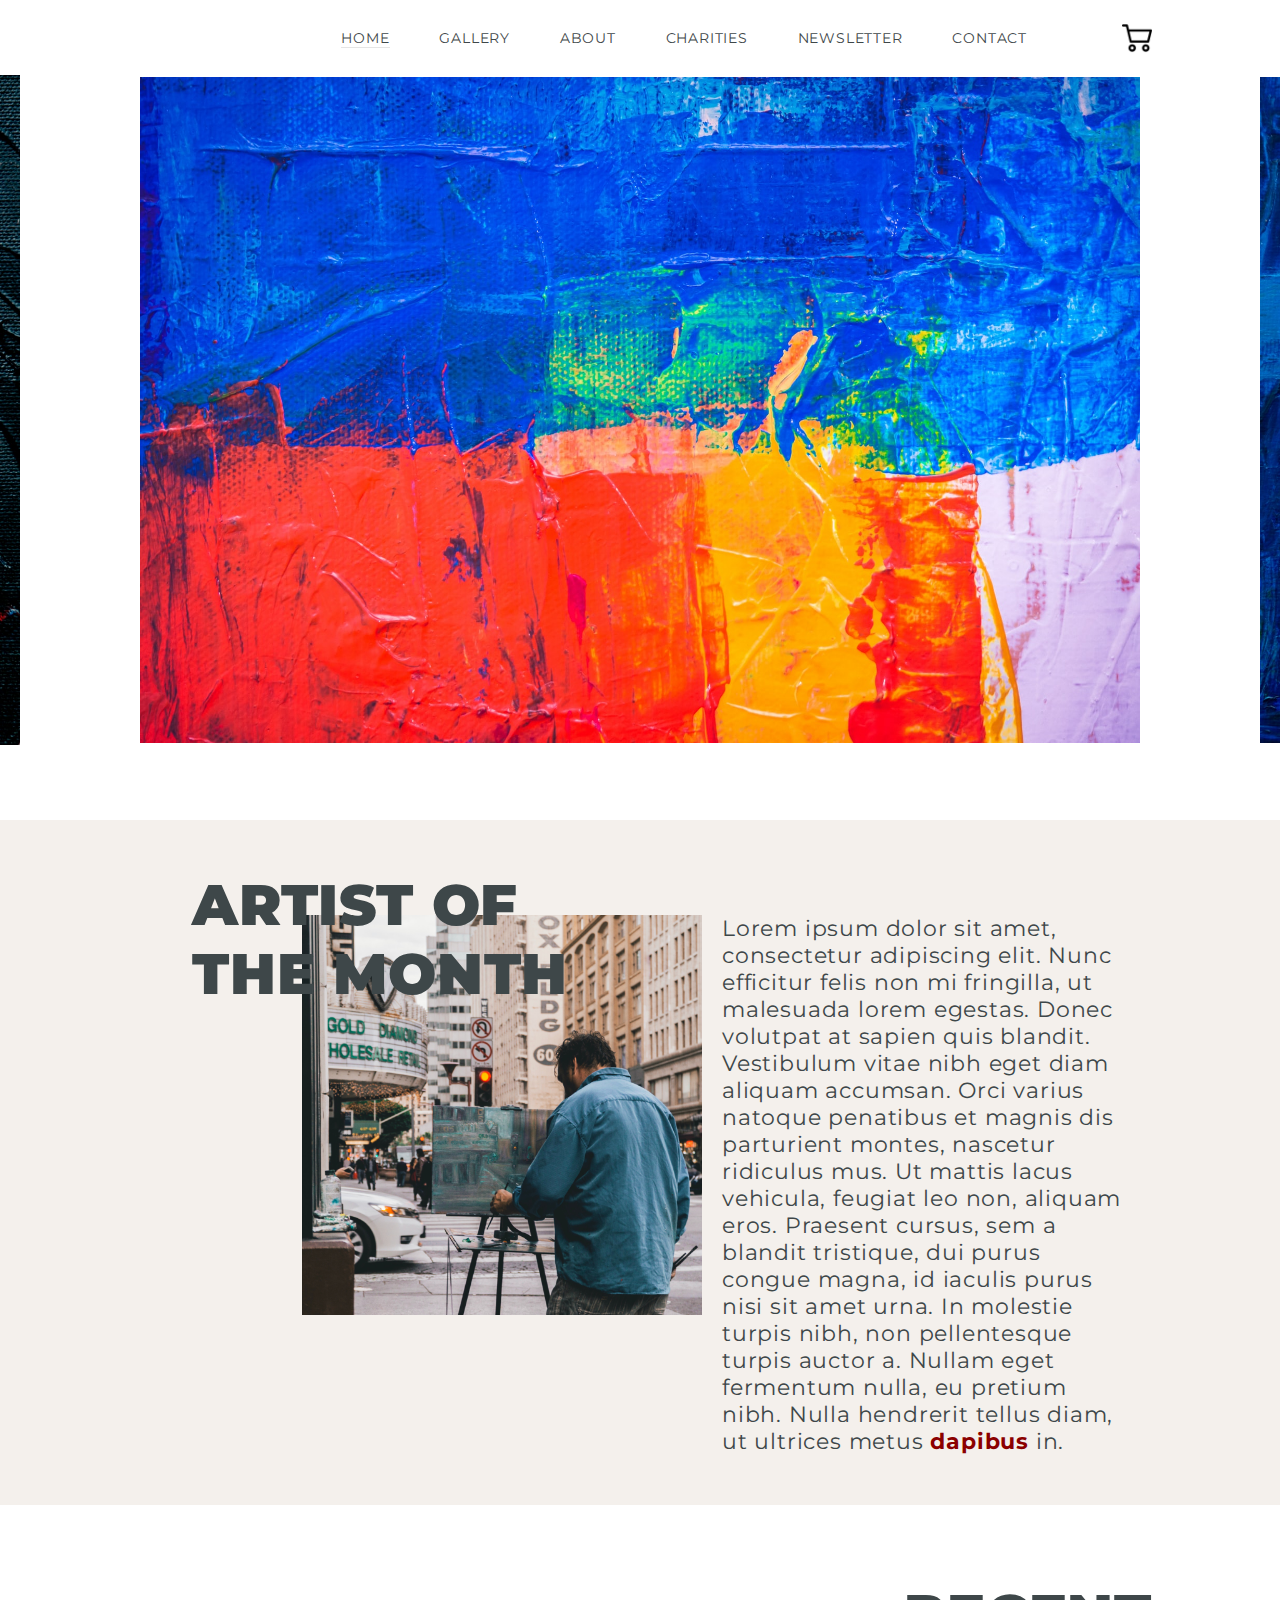
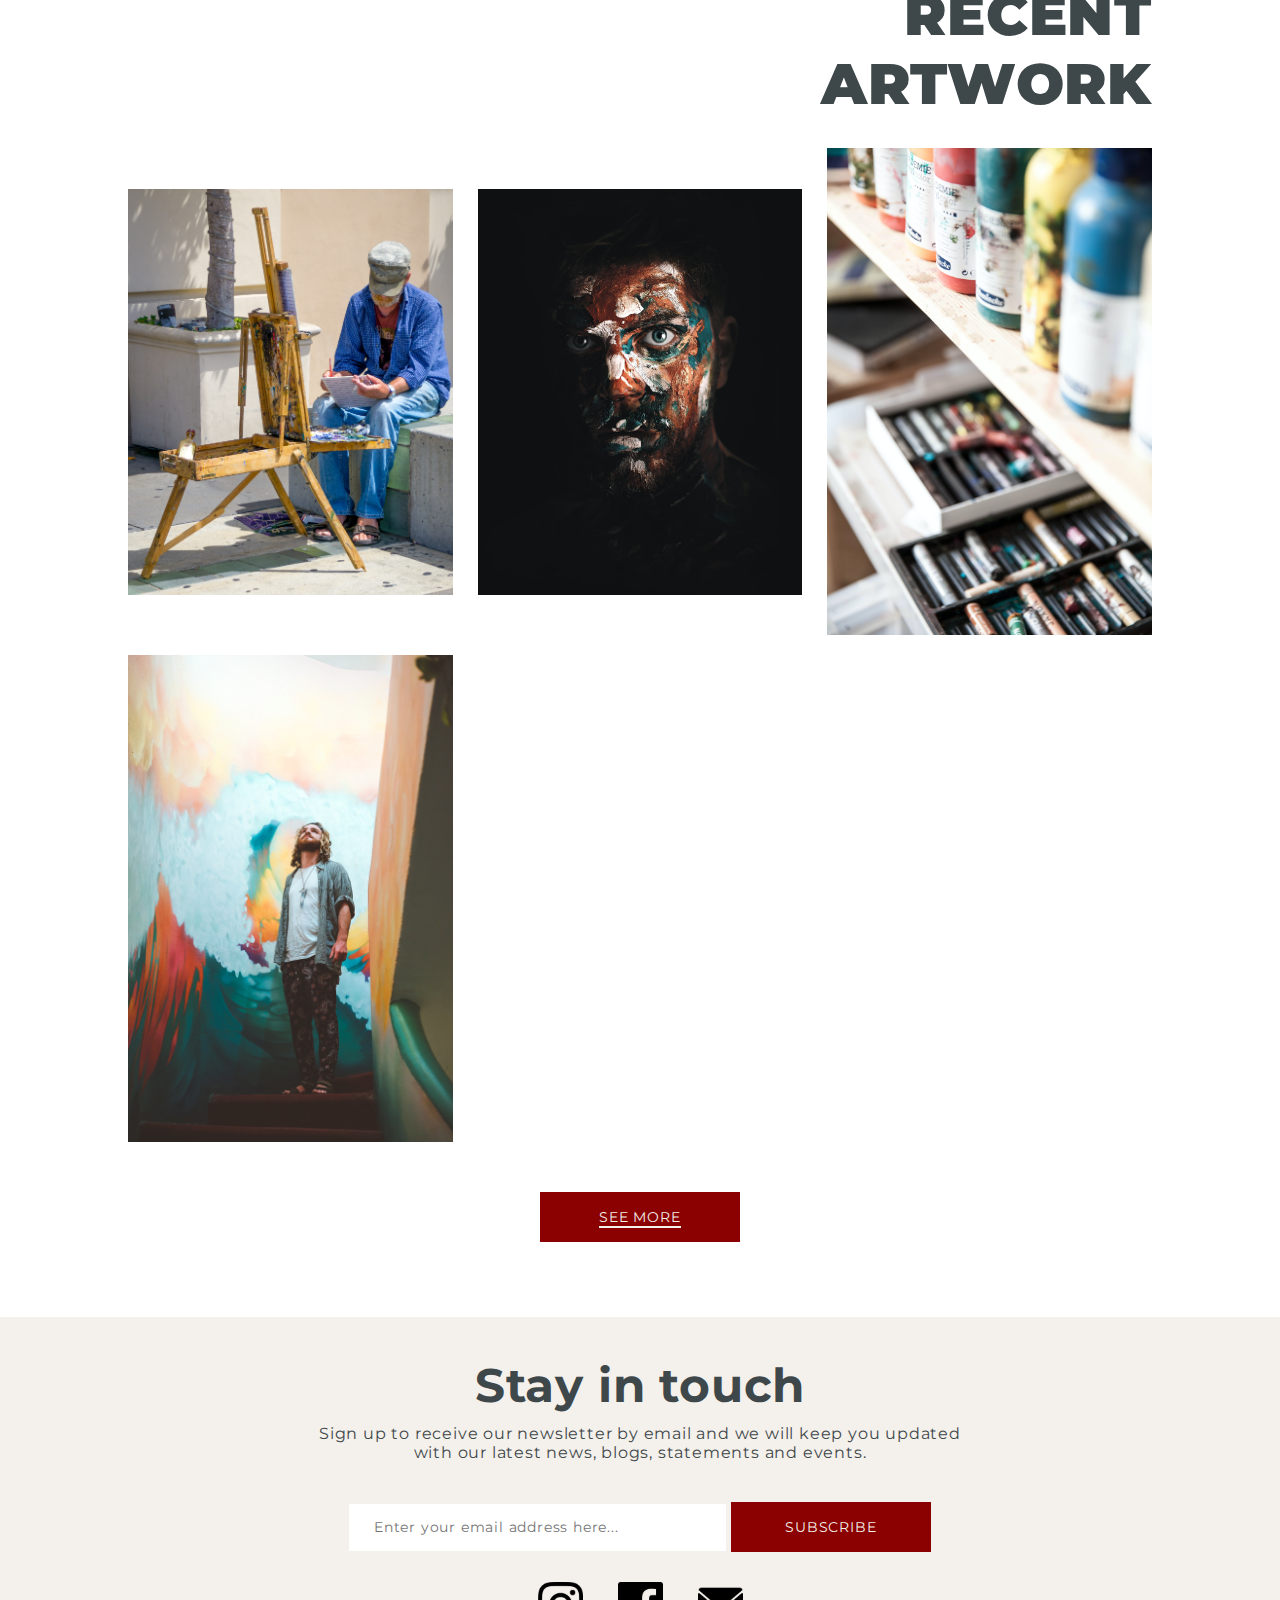
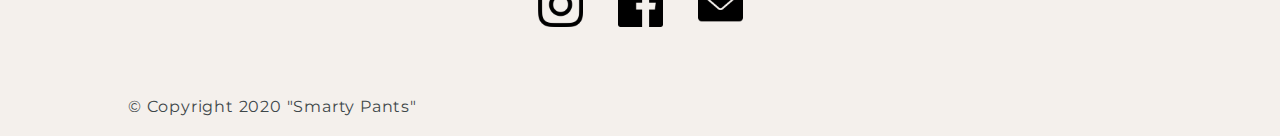
==== index.html @ e4618556 "created filters" ====
<!DOCTYPE html>
<html>
    <head>
        <meta charset="UTF-8">
        <meta name="viewport" content="width = device-width, initial-scale = 1.0">
        <meta http-equiv="X-UA-Compatible" content = "ie=edge">
        <link rel="stylesheet" href="css/style.css">
        <title> Gallery Heart </title>
        <link rel="preconnect" href="https://fonts.gstatic.com">
        <link href="https://fonts.googleapis.com/css2?family=Montserrat:ital,wght@0,100;0,200;0,300;0,400;0,500;0,600;0,700;0,800;0,900;1,100;1,200;1,300;1,400;1,500;1,600;1,700;1,800;1,900&display=swap" rel="stylesheet">
    </head>
    <body>
        <header>
            <img id="header_logo">
            <ul class="navMenu">
                <li class="selected">HOME</li>
                <li><a href="gallery.html">GALLERY</a></li>
                <li><a href="about.html">ABOUT</a></li>
                <li><a href="charities.html">CHARITIES</a></li>
                <li><a href="#">NEWSLETTER</a></li>
                <li><a href="contact.html">CONTACT</a></li>
            </ul>
            <img id="shopping_cart" src="res/shopping-cart.png">
        </header>
        <div class="slideshow">
            <section class="show_cont">
                <img id="img-1" src="res/first_slideshow.jpg">
                <img id="img-2" src="res/second_slideshow.jpg">
                <img id="img-3" src="res/third_slideshow.jpg">
            </section>
        </div>
        <main>
            <div class="monthArtist_cont">
                <div class="monthArtist">
                    <h1>ARTIST OF<br>THE MONTH</h1>
                    <img src="res/artistOfTheMonth.jpg">
                </div>
                <p>Lorem ipsum dolor sit amet, consectetur adipiscing elit. Nunc efficitur felis non mi fringilla, ut malesuada lorem egestas. Donec volutpat at sapien quis blandit. Vestibulum vitae nibh eget diam aliquam accumsan. Orci varius natoque penatibus et magnis dis parturient montes, nascetur ridiculus mus. Ut mattis lacus vehicula, feugiat leo non, aliquam eros. Praesent cursus, sem a blandit tristique, dui purus congue magna, id iaculis purus nisi sit amet urna. In molestie turpis nibh, non pellentesque turpis auctor a. Nullam eget fermentum nulla, eu pretium nibh. Nulla hendrerit tellus diam, ut ultrices metus <a href="#">dapibus</a> in.</p>
            </div>
            <div class="recentArtwork_cont">
                <h1>RECENT<br>ARTWORK</h1>
                <section class="recentArtwork_picCont">
                    <img class="art_pic painting" src="res/alfred-leung.jpg">
                    <img class="art_pic photography" src="res/pierrick.jpg">
                    <img class="art_pic digitalArt" src="res/so-flow.jpg">
                    <img class="art_pic media" src="res/toa.jpg">
                </section>
                <button><span>SEE MORE</span></button>
            </div>
        </main>
        <footer>
            <h2>Stay in touch</h2>
            <p>Sign up to receive our newsletter by email and we will keep you updated with our latest news, blogs, statements and events.</p>
            <div>
                <input placeholder="Enter your email address here...">
                <button>SUBSCRIBE</button>
            </div>
            <div class="some_icons">
                <img src="res/instagram.png">
                <img src="res/facebook.png">
                <img src="res/envelope.png">
            </div>
            <p>© Copyright 2020 "Smarty Pants"</p>
        </footer>
    </body>
</html>
---- css/style.css ----
* {
    margin: 0;
    font-family: Montserrat;
    letter-spacing: 0.8px;
}
/* MEGA CHANGES :O */

:root {
    --main-color: #3e4749;
    --sec-color: #879499;
    --button-color: #f4f0ec;
    --button-bg-color: #8b0000;
}


h1 {
    font-size: 57px;
    font-weight: 900;
    color: var(--main-color);
}

h2 {
    font-size: 35px;
    color: var(--main-color);
    font-weight: bold;
}

.selected {
    border-bottom: 1px solid rgba(0, 0, 0, 0.1);
    cursor: default;
}

button {
    font-size: 14px;
    cursor: pointer;
    outline: none;
    background-color: var(--button-bg-color);
    border-radius: 0;
    border: 0;
    color: var(--button-color);
    width: 200px;
    height: 50px;
}

button span {
    border-bottom: 2px var(--button-color) solid;
}

/* NAVIGATION AND HEADER */

header {
    display: flex;
    flex-direction: row;
    height: 75px;
    align-items: center;
}

.navMenu {
    user-select: none;
    position: relative;
    margin: auto;
    margin-right: 50px;
    padding: 0;
}

.navMenu li {
    display: inline;
    margin-right: 45px;
    color: var(--main-color);
    font-size: 14px;
}

.navMenu li a {
    color: var(--main-color);
    text-decoration: none;
    font-size: 14px;
}

.navMenu li a:hover {
    color: var(--sec-color);
}

#shopping_cart {
    width: 30px;
    margin-right: 10%;
    cursor: pointer;
    user-select: none;
}

/* THE SLIDER */

.slideshow {
    display: flex;
    width: 100%;
    overflow-x: hidden;
    justify-content: center;
}

.slideshow::-webkit-scrollbar {
    width: 10px;
    height: 10px;
}

.show_cont img {
    margin: 0 60px;
    width: 1000px;
    cursor: pointer;
}

.show_cont {
    display: flex;
    flex-direction: row;
    justify-content: center;
    align-items: center;
    animation: sShow 25s infinite;
}

.show_cont:hover {
    animation-play-state: paused;
}

@keyframes sShow {
    0% {
        transform: translateX(1050px);
    }
    15% {
        transform: translateX(1050px);
    }
    30% {
        transform: translateX(0px);
    }
    45% {
        transform: translateX(0px);
    }
    60% {
        transform: translateX(-1050px);
    }
    75% {
        transform: translateX(-1050px);
    }
    100% {
        transform: translateX(1050px);
    }
}

/* ARTIST OF THE MONTH */

.monthArtist_cont {
    background-color: var(--button-color);
    display: flex;
    margin-top: 75px;
    padding: 95px 10% 50px 15%;
}

.monthArtist {
    position: relative;
    margin-left: 110px;
}

.monthArtist h1 {
    position: absolute;
    top: -45px;
    left: -110px;
}

.monthArtist img {
    width: 400px;
}

.monthArtist_cont p {
    margin: 0 20px;
    font-size: 22px;
    color: var(--main-color);
}

.monthArtist_cont p a {
    color: var(--button-bg-color);
    text-decoration: none;
    font-weight: bold;
}

/* RECENT ARTWORK */

.recentArtwork_cont {
    display: flex;
    flex-direction: column;
    margin: 0 10%;
}

.recentArtwork_cont h1 {
    text-align: right;
    margin-top: 75px;
}

.recentArtwork_picCont {
    display: grid;
    margin-top: 30px;
    margin-bottom: 50px;
    grid-template-columns: repeat(3, 1fr);
    grid-column-gap: 25px;
    grid-row-gap: 20px;
    align-items: center;
    user-select: none;
}

.recentArtwork_picCont img {
    width: 100%;
    cursor: pointer;
}

.recentArtwork_cont button {
    margin: auto;
}

/* CONTACT PAGE */


.contact_cont {
    display: flex;
    flex-direction: column;
    margin: 0 10%;
}

.contact_cont h1 {
    position: relative;
    text-align: center;
    top: 100px;
    left: 264px;
    line-height: 55px;
}

.contact_picCont {
    display: grid;
    margin-top: 30px;
    margin-bottom: 50px;
    grid-template-columns: repeat(3, 1fr);
    grid-column-gap: 25px;
    grid-row-gap: 20px;
    align-items: center;
    user-select: none;
}

.contact_picCont img {
    position: relative;
    width: 100%;
    cursor: pointer;
    top: -50px;
    left: 40px;
}

.contact_textCont {
    display: grid;
    grid-template-rows: repeat(3, 1fr);
    grid-column-gap: 25px;
    grid-row-gap: 20px;
    align-items: center;
    user-select: none;
    margin-top: -500px;
    margin-left: 700px;
}

.contactname h3 {
    position: relative;
    font-style: italic;
    top: 40px;
    left: -100px;
    font-size: 15px;
    border-bottom: solid black 0.5px;
    line-height: 70px;
}

.messagebox {
    position: relative;
    outline: solid black 0.5px;
    height: 100px;
    width: 500px;
    top: 30px;
    right: 100px;
}

.messagebox h3 {
    font-size: 15px;
    font-style: italic;
    margin-left: 10px;
    margin-top: 5px;
}

.contact_cont button {
    position: relative;
    top: -93px;
    left: 600px;
    padding: 7px;
}

/* FOOTER */

footer {
    background-color: var(--button-color);
    display: flex;
    flex-direction: column;
    align-items: center;
    margin-top: 75px;
    padding: 40px 0 20px 0;
}

footer h2 {
    font-size: 47px;
    margin-bottom: 10px;
}

footer p {
    width: 650px;
    text-align: center;
    margin-bottom: 40px;
    color: var(--main-color);
}

footer input {
    padding-left: 25px;
    width: 350px;
    height: 45px;
    border: none;
    outline: none;
    font-size: 14px;
    margin-right: 0;
}

.some_icons {
    display: flex;
    flex-direction: row;
    margin-top: 30px;
    margin-bottom: 70px;
}

.some_icons img {
    width: 45px;
    margin-right: 35px;
    cursor: pointer;
}

.some_icons img:last-child {
    margin-right: 0;
}

footer p:last-child {
    text-align: left;
    width: 80%;
    margin-bottom: 0;
}

/* GALLERY PAGE */

#gallery_main {
    display: flex;
    margin-top: 50px;
}

/* FILTERS */

.filters_cont {
    margin-top: 60px;
    user-select: none;
}

.filters_cont ul li {
    list-style-type: none;
    margin-top: 15px;
    font-size: 14px;
    color: var(--main-color);
    cursor: pointer;
}

.filters_cont ul li:hover {
    color: var(--sec-color);
}

.filters_cont ul .selected:hover {
    color: var(--main-color);
}

.content_cont {
    display: flex;
    flex-direction: column;
    width: 100%;
    align-items: center;
    margin: 0 150px;
}

.art_cont {
    display: grid;
    margin-top: 30px;
    width: 100%;
    grid-template-columns: repeat(3, 1fr);
    grid-column-gap: 25px;
    grid-row-gap: 20px;
    align-items: center;
    user-select: none;
}

.art_cont img {
    width: 100%;
    cursor: pointer;
}

.description_cont {
    width: 100%;
    display: none;
}

.artinfo_cont {
    text-align: center;
}

.description {
    text-align: left;
    margin-top: 70px;
}

.support_charities_cont {
    margin-top: 50px;
}

#charitiesDropDown {
    background-color: white;
    border: 2px solid rgba(0,0,0,0.1);
    outline: none;
    height: 40px;
    width: 250px;
    font-size: 14px;
}

#charitiesDropDown option {
    text-align: center;
}

.picShortInfo_cont {
    display: flex;
    flex-direction: column;
    align-items: center;
}

.price {
    font-weight: 500;
    font-size: 22px;
}

.shortInfo {
    font-size: 14px;
}

.picShortInfo_cont img {
    width: 600px;
    margin: 50px;
}

/* ABOUT PAGE */

/* who we are */

.whoWeAre_cont {
    background-color: white;
}

.whoWeAre img {
    width: 500px;
}

/* HOW IT WORKS */

.howItWorks_cont {
    display: flex;
    flex-direction: column;
    margin: 10%;
}

.howItWorks {
    position: relative;
}

.howItWorks h1 {
    position: absolute;
    color: white;
    right: 30px;
    top: 10px;
}

.howItWorks img {
    width: 100%;
    height: 500px;
    object-fit: cover;
}

.howItWorks_cont p {
    font-size: 20px;
    margin: 40px 100px;
}

.howItWorks_cont p span {
    color: var(--button-bg-color);
    font-weight: bold;
}


/* charities */

.charities_cont {
    width: 200px;
}

.charities_description_cont img {
    width: 100%;
    min-width: 600px;
    object-fit: cover;
    margin-top: 50px;
}

.charities_h {
    text-align: center;
    font-size: 32px;
    margin-top: 30px;
}

.title_desc_cont {
    display: flex;
    margin-top: 50px;
}

.title_desc_cont:last-child {
    margin-bottom: 100px;
}

.title_desc_cont h2 {
    font-size: 17px;
    font-weight: 400;
    margin-right: 40px;
    width: 370px;
    text-align: right;
}

.desc_cherity {
    width: 100%;
}

.focus_item h3 {
    display: list-item;
    margin-left: 20px;
}
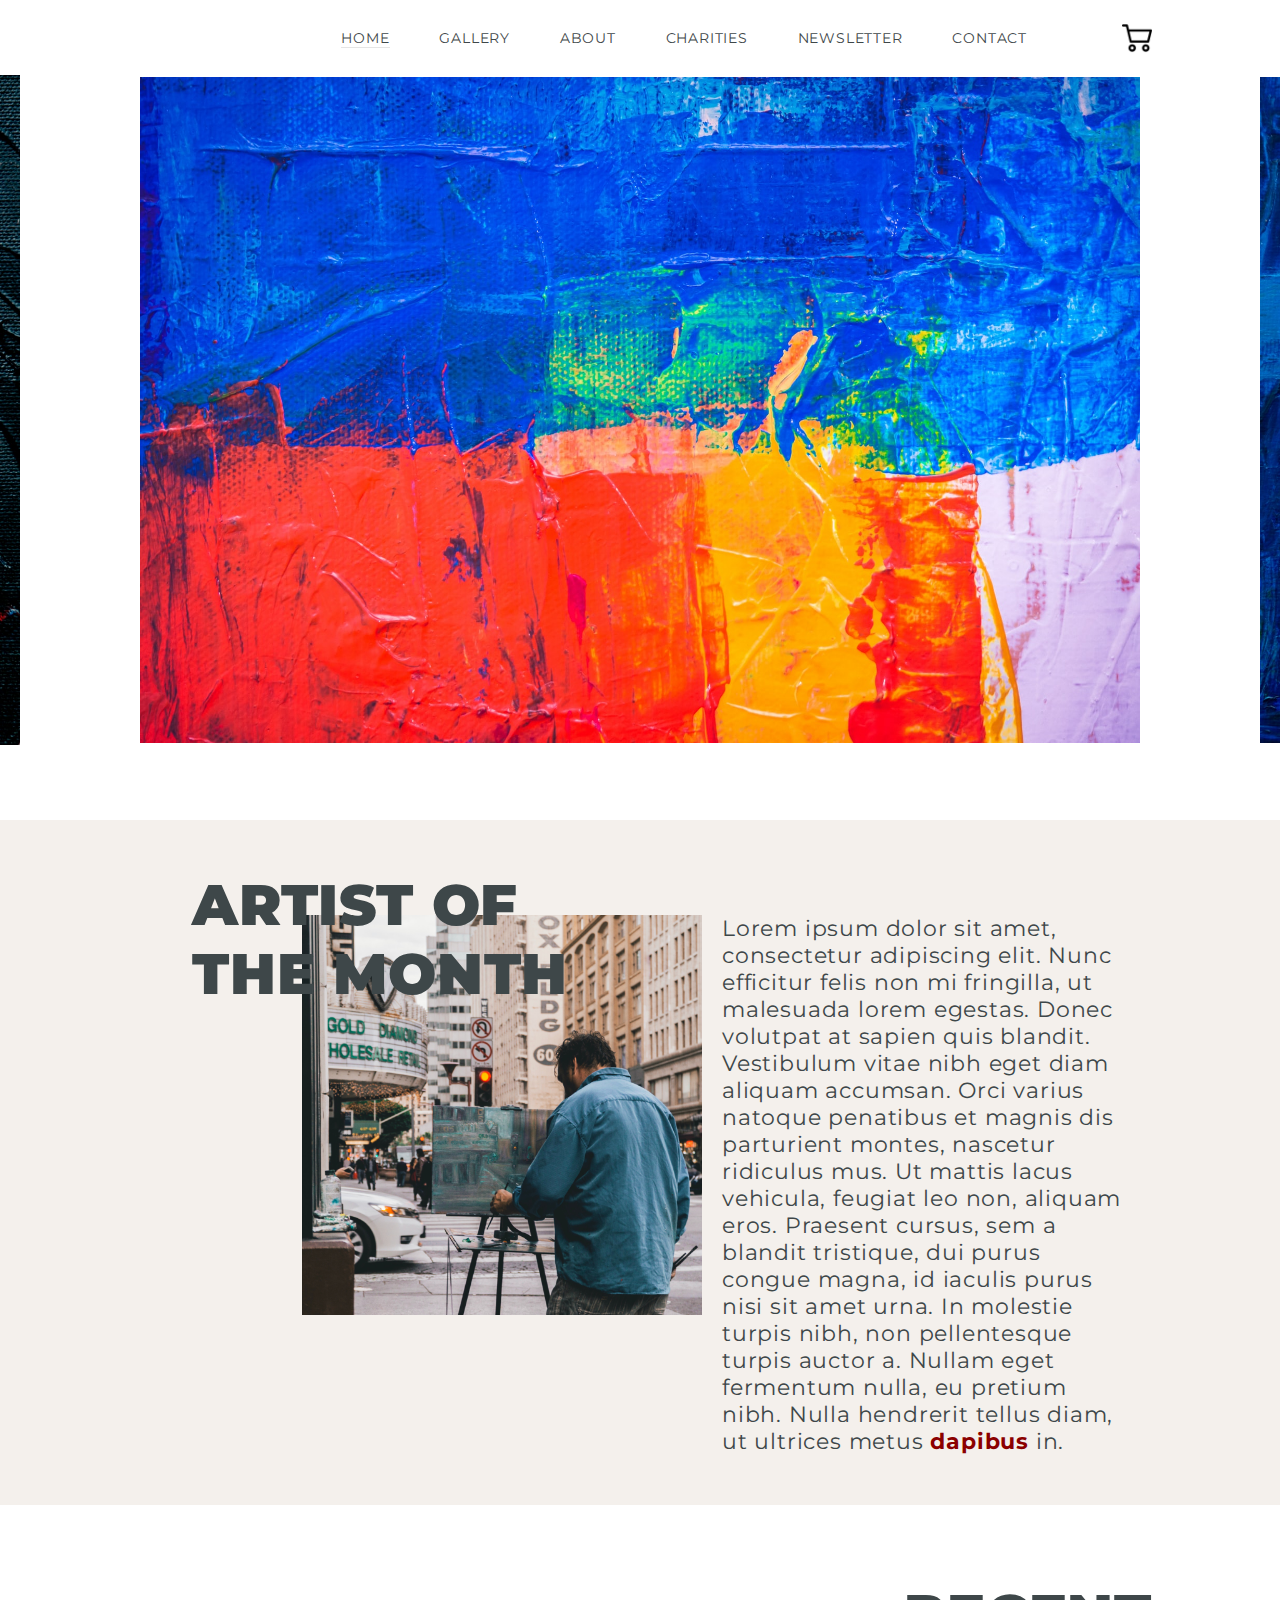
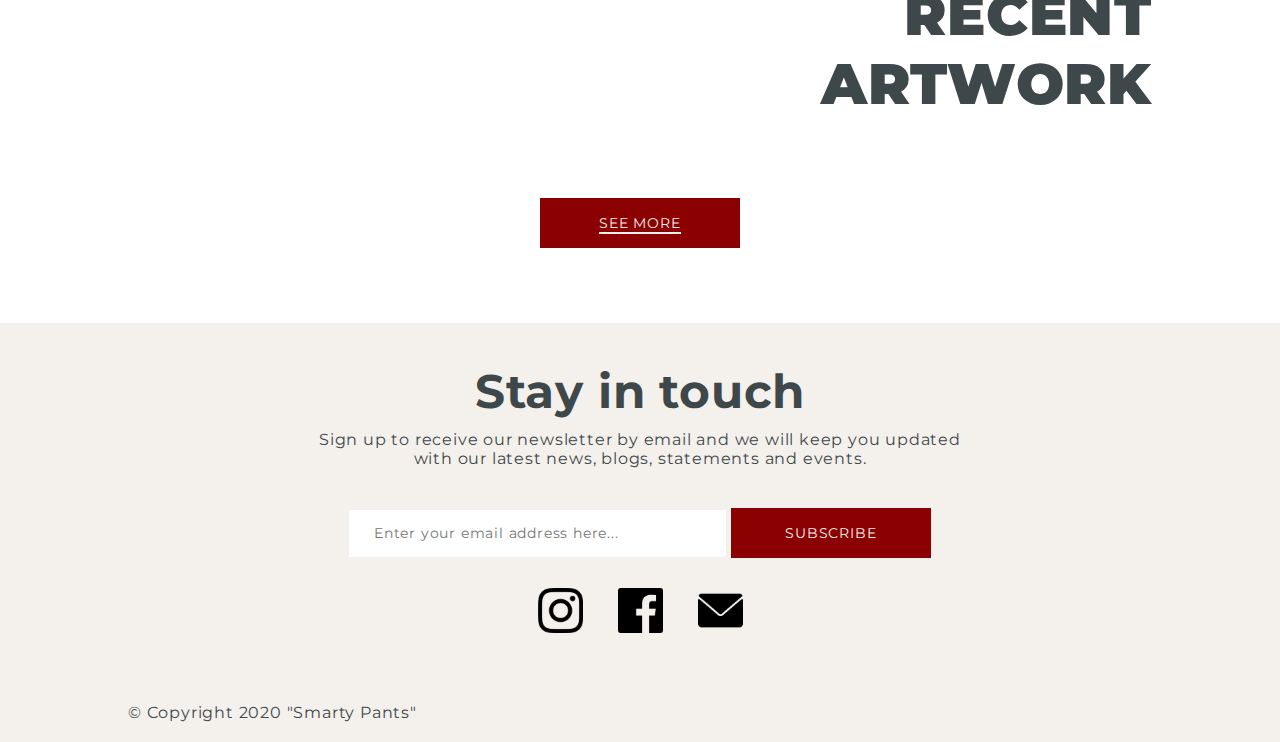
==== commit 007bce7a: "created templates for the pictures" ====
--- a/index.html
+++ b/index.html
@@ -40,10 +40,7 @@
             <div class="recentArtwork_cont">
                 <h1>RECENT<br>ARTWORK</h1>
                 <section class="recentArtwork_picCont">
-                    <img class="art_pic painting" src="res/alfred-leung.jpg">
-                    <img class="art_pic photography" src="res/pierrick.jpg">
-                    <img class="art_pic digitalArt" src="res/so-flow.jpg">
-                    <img class="art_pic media" src="res/toa.jpg">
+<!--                    TEMPLATES HERE-->
                 </section>
                 <button><span>SEE MORE</span></button>
             </div>
@@ -63,4 +60,7 @@
             <p>© Copyright 2020 "Smarty Pants"</p>
         </footer>
     </body>
+    <template>
+        <img class="art_pic" src="">
+    </template>
 </html>
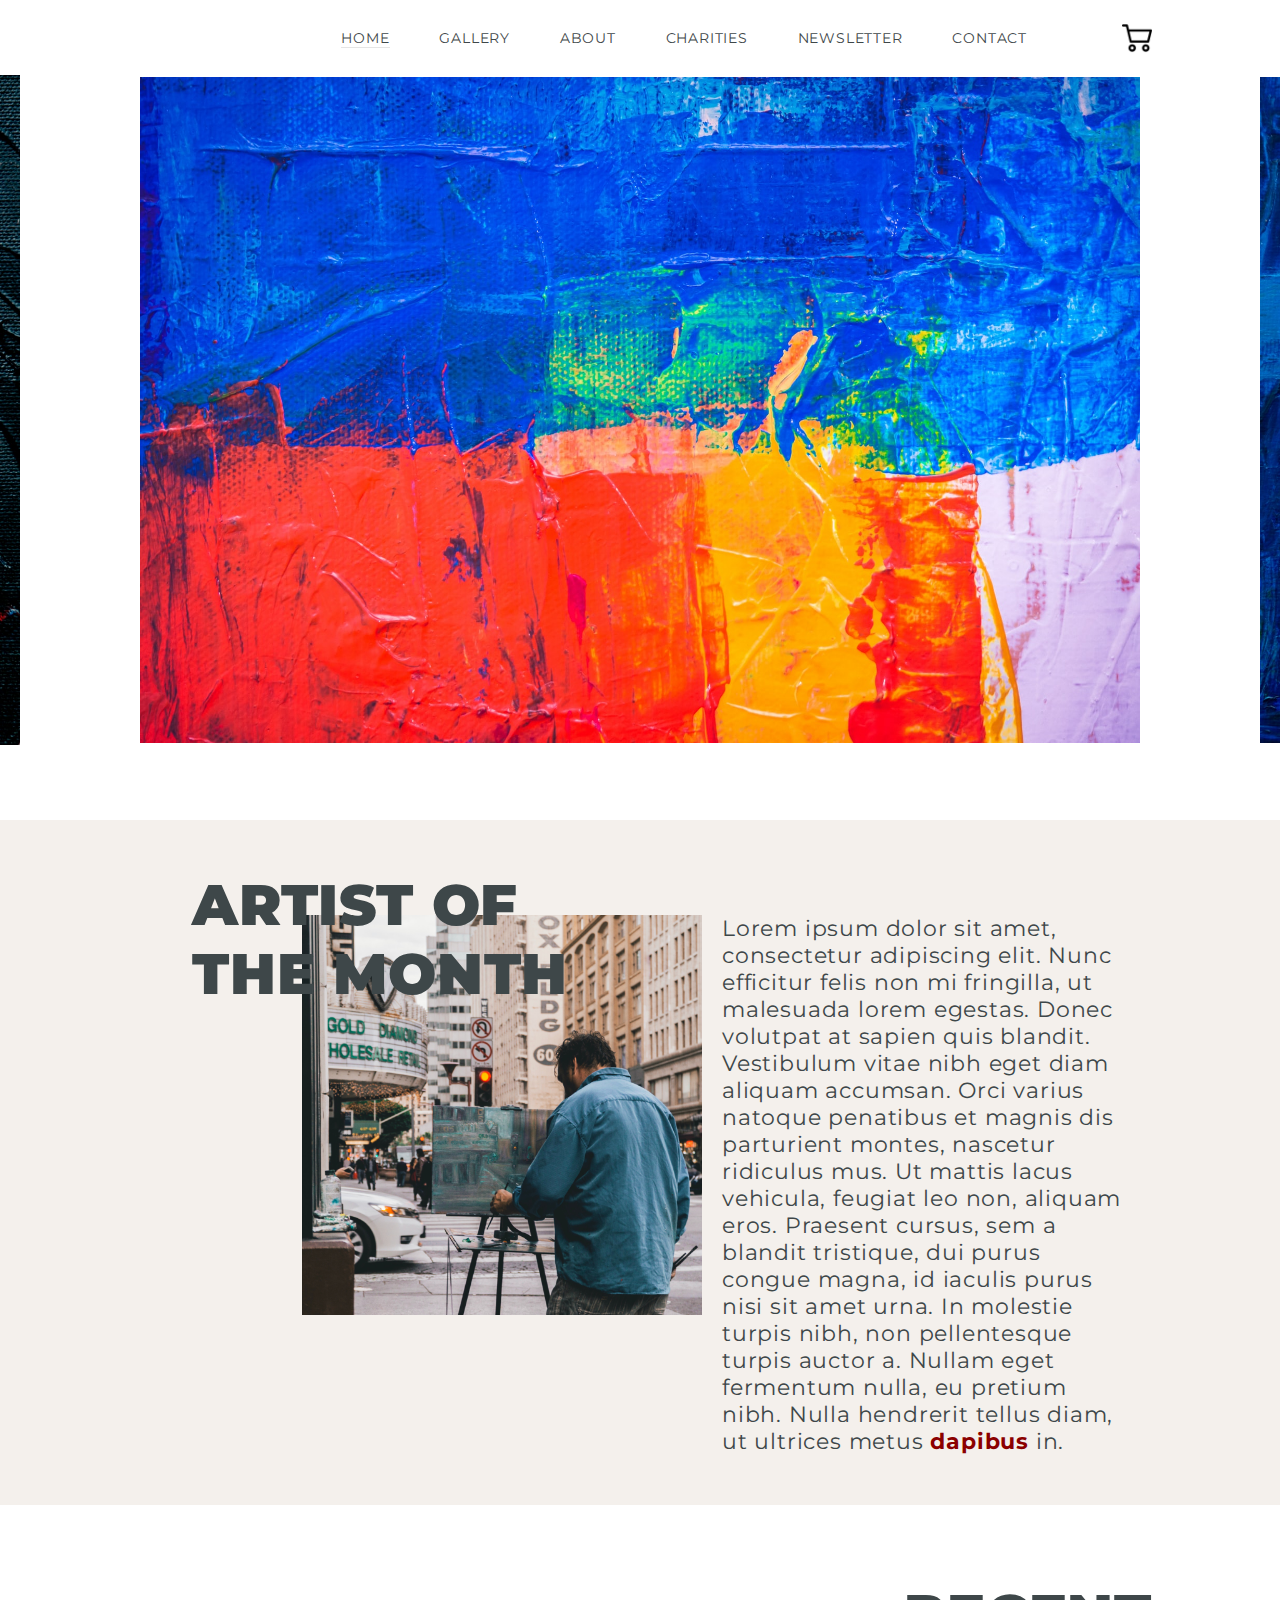
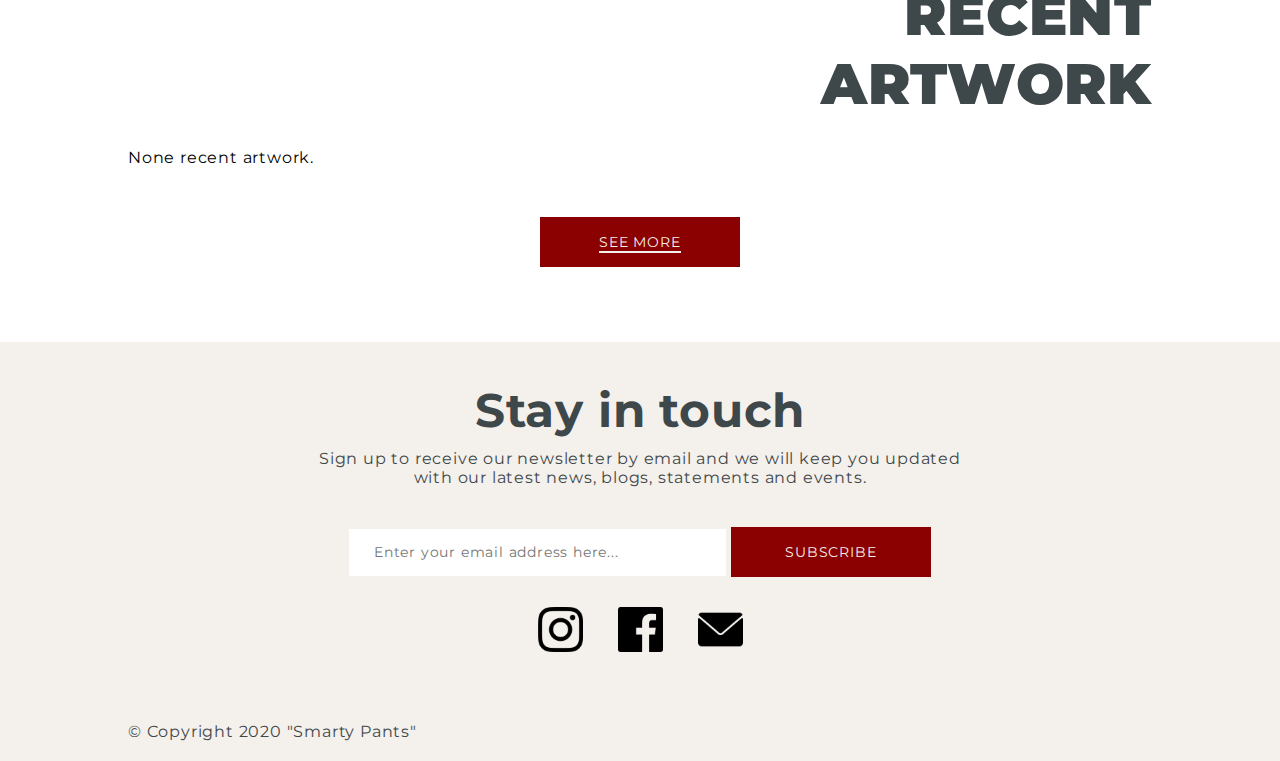
==== commit 7b274141: "added text if no art is left, see more button works" ====
--- a/index.html
+++ b/index.html
@@ -41,8 +41,9 @@
                 <h1>RECENT<br>ARTWORK</h1>
                 <section class="recentArtwork_picCont">
 <!--                    TEMPLATES HERE-->
+                    <p id="noneLeft">None recent artwork.</p>
                 </section>
-                <button><span>SEE MORE</span></button>
+                <button id="seeMoreButton"><span>SEE MORE</span></button>
             </div>
         </main>
         <footer>
@@ -63,4 +64,6 @@
     <template>
         <img class="art_pic" src="">
     </template>
+
+    <script src="js/scriptHome.js"></script>
 </html>
--- a/css/style.css
+++ b/css/style.css
@@ -355,6 +355,10 @@
     margin-top: 50px;
 }
 
+#noneLeft {
+    display:
+}
+
 /* FILTERS */
 
 .filters_cont {
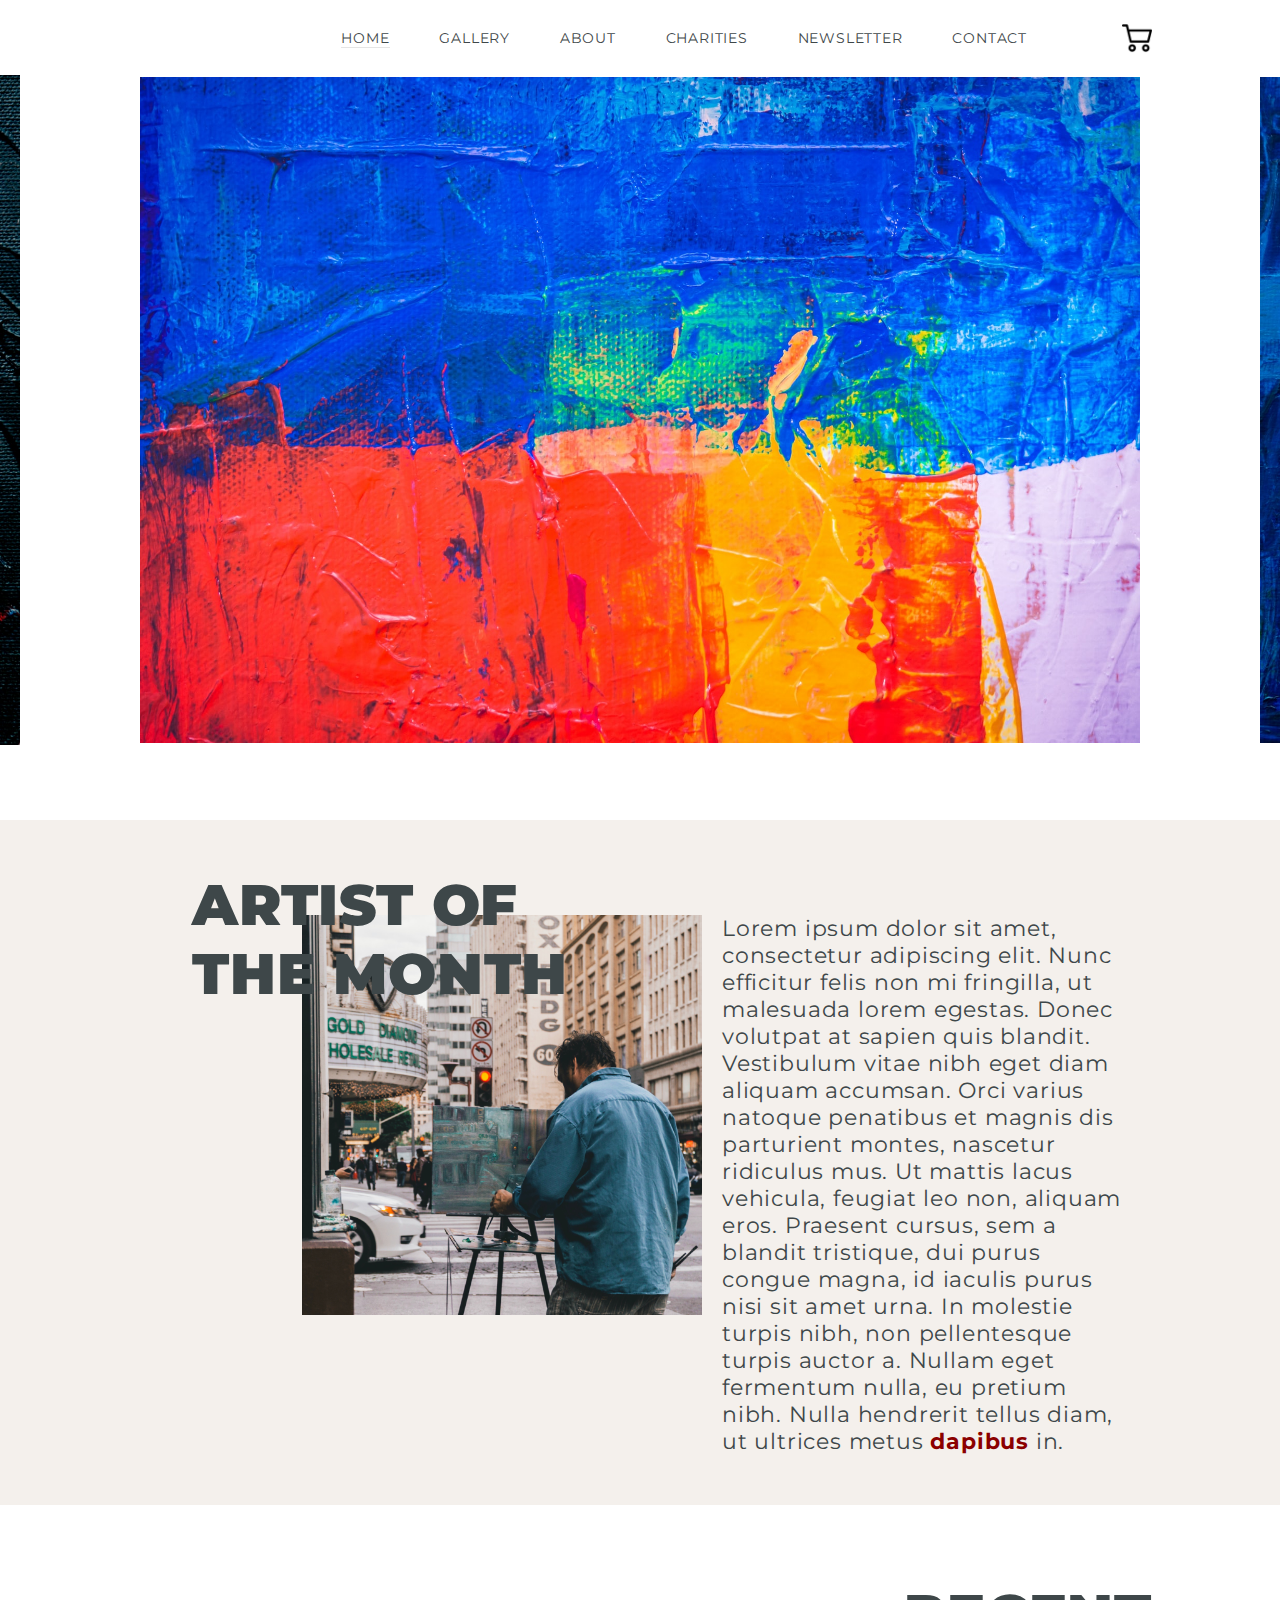
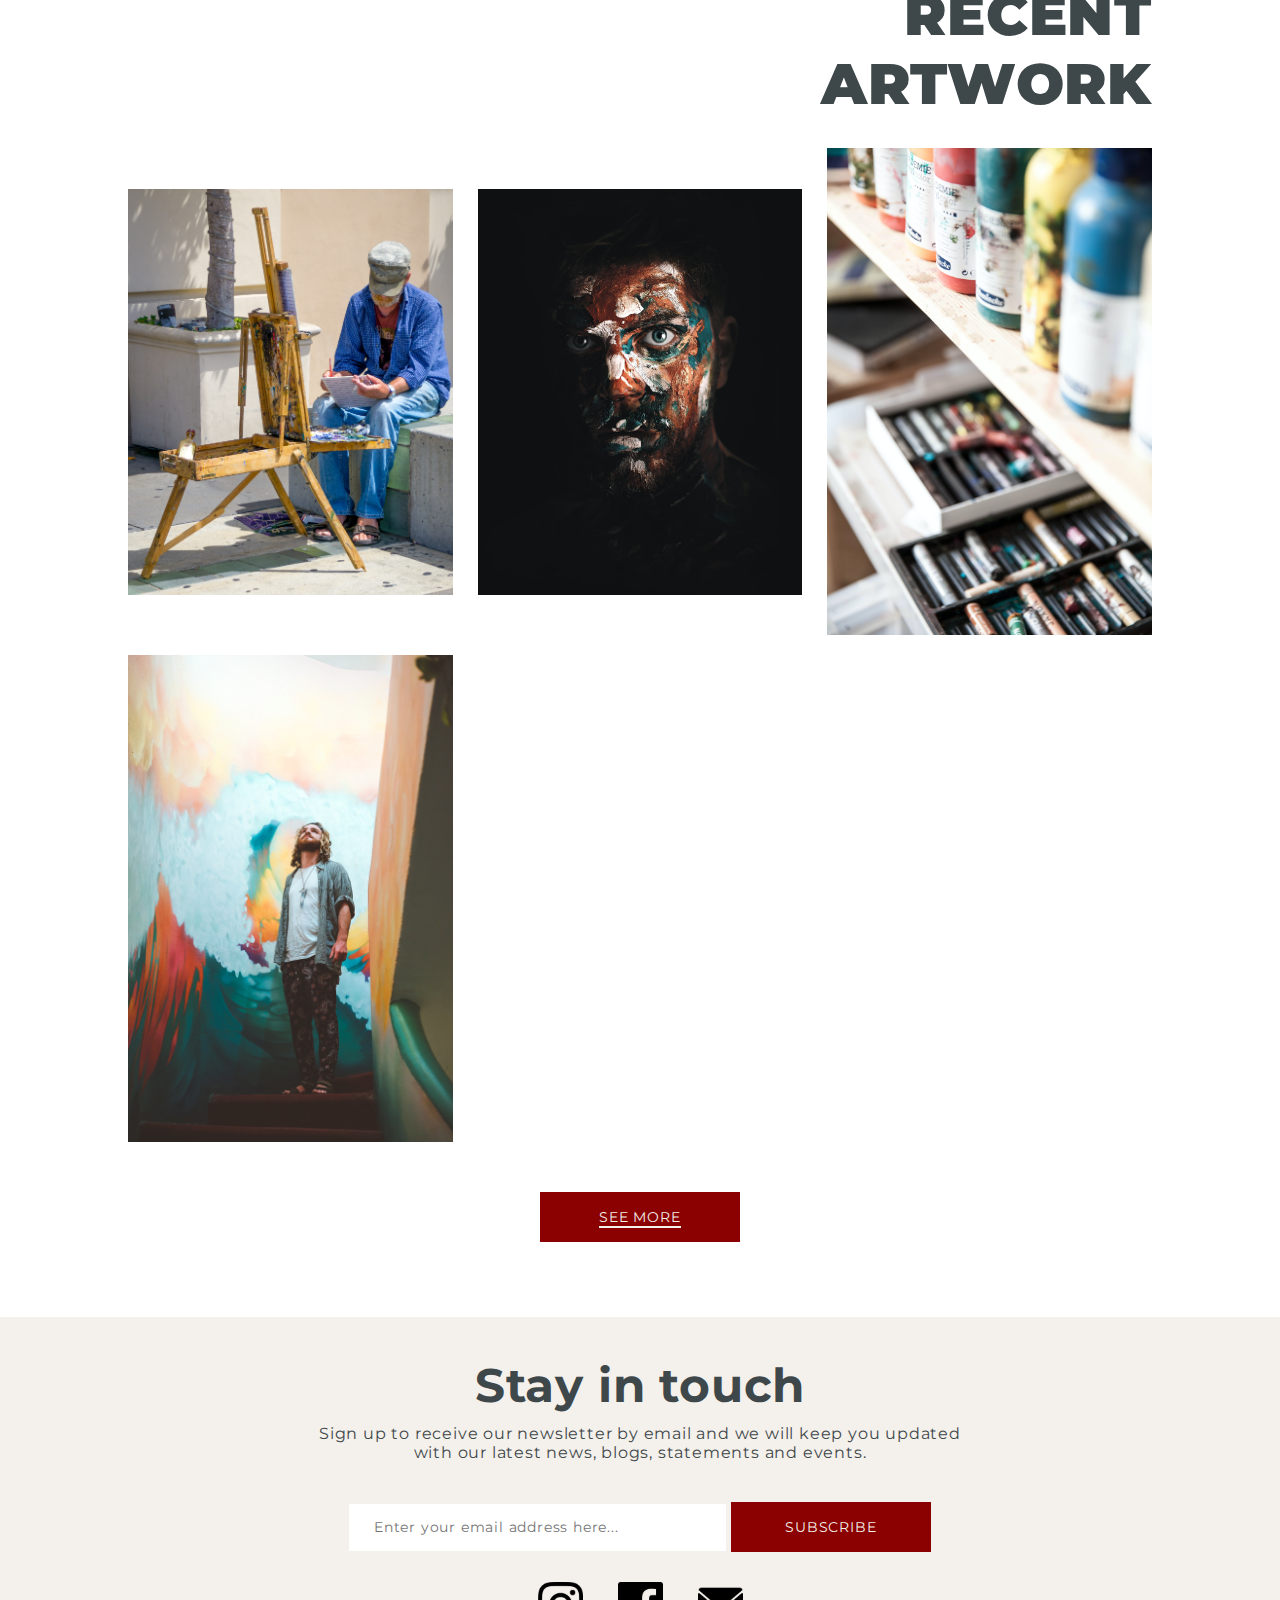
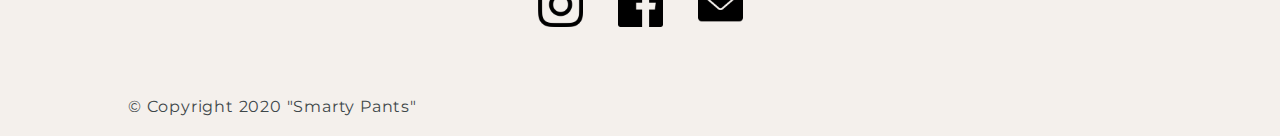
==== commit ff8de547: "meta-descrip-keywords" ====
--- a/index.html
+++ b/index.html
@@ -6,6 +6,8 @@
         <meta http-equiv="X-UA-Compatible" content = "ie=edge">
         <link rel="stylesheet" href="css/style.css">
         <title> Gallery Heart </title>
+        <meta name="description" content=" Gallery Harts non-profits art webshop charity donation">
+        <meta name="keywords" content="Art, Art print, Artist, Photography, Traditional art, Local artist , Local artist copenhagen, Local artist cph, NGO, Non profit, Non profit art, Charity, Non profit charity, Gallery, Gallery hart, Galleryhart, Gallery heart, Local art gallery, Local art, art print danmark, posters, art posters online, ,wall art posters,art prints københavn ,buy art prints ,art prints dk ,gallery  københavn ,Gallery art, Art shop, Cheap art, Cheap art copenhagen, Affordable art, Affordable art cph, Cheap art cph ">
         <link rel="preconnect" href="https://fonts.gstatic.com">
         <link href="https://fonts.googleapis.com/css2?family=Montserrat:ital,wght@0,100;0,200;0,300;0,400;0,500;0,600;0,700;0,800;0,900;1,100;1,200;1,300;1,400;1,500;1,600;1,700;1,800;1,900&display=swap" rel="stylesheet">
     </head>
@@ -16,9 +18,9 @@
                 <li class="selected">HOME</li>
                 <li><a href="gallery.html">GALLERY</a></li>
                 <li><a href="about.html">ABOUT</a></li>
-                <li><a href="charities.html">CHARITIES</a></li>
+                <li><a href="#">CHARITIES</a></li>
                 <li><a href="#">NEWSLETTER</a></li>
-                <li><a href="contact.html">CONTACT</a></li>
+                <li><a href="#">CONTACT</a></li>
             </ul>
             <img id="shopping_cart" src="res/shopping-cart.png">
         </header>
@@ -40,10 +42,12 @@
             <div class="recentArtwork_cont">
                 <h1>RECENT<br>ARTWORK</h1>
                 <section class="recentArtwork_picCont">
-<!--                    TEMPLATES HERE-->
-                    <p id="noneLeft">None recent artwork.</p>
+                    <img src="res/alfred-leung.jpg">
+                    <img src="res/pierrick.jpg">
+                    <img src="res/so-flow.jpg">
+                    <img src="res/toa.jpg">
                 </section>
-                <button id="seeMoreButton"><span>SEE MORE</span></button>
+                <button><span>SEE MORE</span></button>
             </div>
         </main>
         <footer>
@@ -61,9 +65,4 @@
             <p>© Copyright 2020 "Smarty Pants"</p>
         </footer>
     </body>
-    <template>
-        <img class="art_pic" src="">
-    </template>
-
-    <script src="js/scriptHome.js"></script>
 </html>
--- a/css/style.css
+++ b/css/style.css
@@ -2,6 +2,7 @@
     margin: 0;
     font-family: Montserrat;
     letter-spacing: 0.8px;
+    color: var(--main-color);
 }
 /* MEGA CHANGES :O */
 
@@ -44,6 +45,7 @@
 
 button span {
     border-bottom: 2px var(--button-color) solid;
+    color: var(--button-color);
 }
 
 /* NAVIGATION AND HEADER */
@@ -212,9 +214,54 @@
     margin: auto;
 }
 
+
 /* CONTACT PAGE */
 
-
+.contact_cont {
+    display: flex;
+    justify-content: space-around;
+    padding: 5% 10%;
+}
+
+.contact_cont img {
+    height: 600px;
+    width: auto;
+}
+
+.contact_textCont {
+    display: flex;
+    flex-direction: column;
+    width: 600px;
+}
+
+.contact_textCont h1 {
+    text-align: center;
+    margin-bottom: 70px;
+}
+
+.contact_textCont input {
+    margin-bottom: 20px;
+    font-size: 1em;
+    border: 0px;
+    border-bottom: solid 1px grey;
+    padding-bottom: 5px;
+}
+
+.contact_textCont input:focus {
+    outline: none;
+    background-color: none;
+    border-bottom: solid 1px black;
+}
+
+.contact_textCont textarea {
+    font-size: 1em;
+    height: 100px;
+    margin-bottom: 70px;
+    max-width: 100%;
+    max-height: 200px;
+}
+
+/*
 .contact_cont {
     display: flex;
     flex-direction: column;
@@ -291,6 +338,7 @@
     left: 600px;
     padding: 7px;
 }
+*/
 
 /* FOOTER */
 
@@ -356,7 +404,7 @@
 }
 
 #noneLeft {
-    display:
+    display: none;
 }
 
 /* FILTERS */
@@ -437,7 +485,7 @@
     text-align: center;
 }
 
-.picShortInfo_cont {
+#picShortInfo_cont {
     display: flex;
     flex-direction: column;
     align-items: center;
@@ -452,7 +500,7 @@
     font-size: 14px;
 }
 
-.picShortInfo_cont img {
+#picShortInfo_cont img {
     width: 600px;
     margin: 50px;
 }
@@ -549,3 +597,109 @@
     display: list-item;
     margin-left: 20px;
 }
+
+/* shop site */
+
+#shopH {
+    text-align: center;
+    margin-top: 70px;
+}
+
+#shop_cont {
+    display: grid;
+    grid-template-columns: repeat(1fr, 5);
+    margin: 50px 15% 0;
+    grid-row-gap: 50px;
+    grid-column-gap: 90px;
+    align-items: center;
+}
+
+#shop_cont img {
+    width: 100%;
+    min-width: 150px;
+    max-width: 280px;
+}
+
+#productCol {
+    grid-column: 2/3;
+    text-align: left;
+}
+
+#priceCol {
+    grid-column: 3/4;
+    text-align: center;
+}
+
+#quantityCol {
+    grid-column: 4/5;
+    text-align: center;
+}
+
+#totalCol {
+    grid-column: 5/6;
+    text-align: right;
+}
+
+.quantitySelector {
+    display: flex;
+    justify-content: center;
+    font-size: 17px;
+    font-weight: 500;
+}
+
+.quantitySelector button {
+    background-color: black;
+    width: 20px;
+    height: 20px;
+    border-radius: 40px;
+    margin: 0 10px;
+}
+
+.quantitySelector button:hover {
+    background-color: rgba(0,0,0,0.5);
+}
+
+.quantitySelector button:active {
+    background-color: rgba(0,0,0,0.7);
+}
+
+.quantitySelector span {
+    border-bottom: 0;
+    color: white;
+    font-weight: 800;
+}
+
+#totalLine {
+    grid-column: 1/6;
+    width: 100%;
+    height: 1px;
+    background-color: var(--sec-color);
+}
+
+#totalText {
+    grid-column: 1/3;
+    text-align: left;
+    font-size: 17px;
+    font-weight: 600;
+}
+
+#totalValue {
+    grid-column: 3/6;
+    text-align: right;
+    font-size: 17px;
+    font-weight: 600;
+}
+
+.stackPrice {
+    text-align: center;
+}
+
+.totalPrice {
+    text-align: right;
+}
+
+.shopButtons {
+    display: flex;
+    margin: 20px 15%;
+    justify-content: space-between;
+}
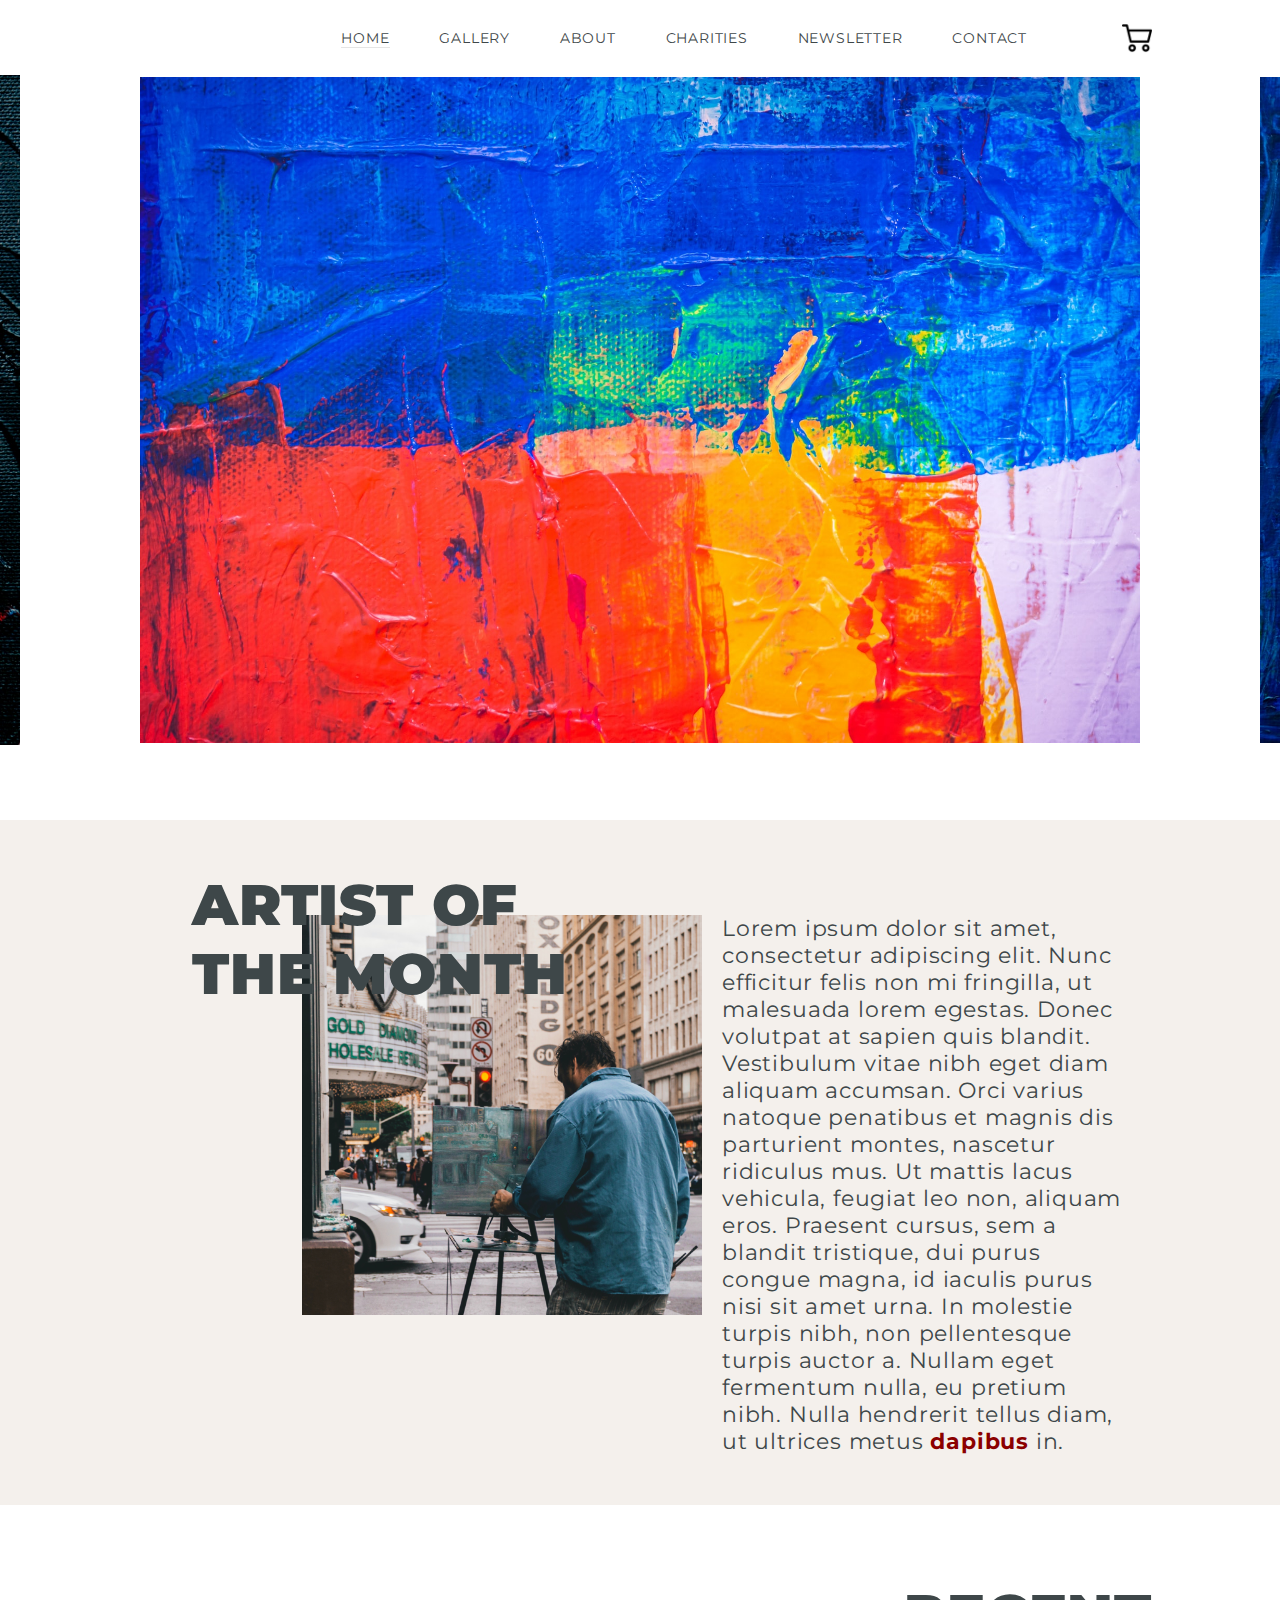
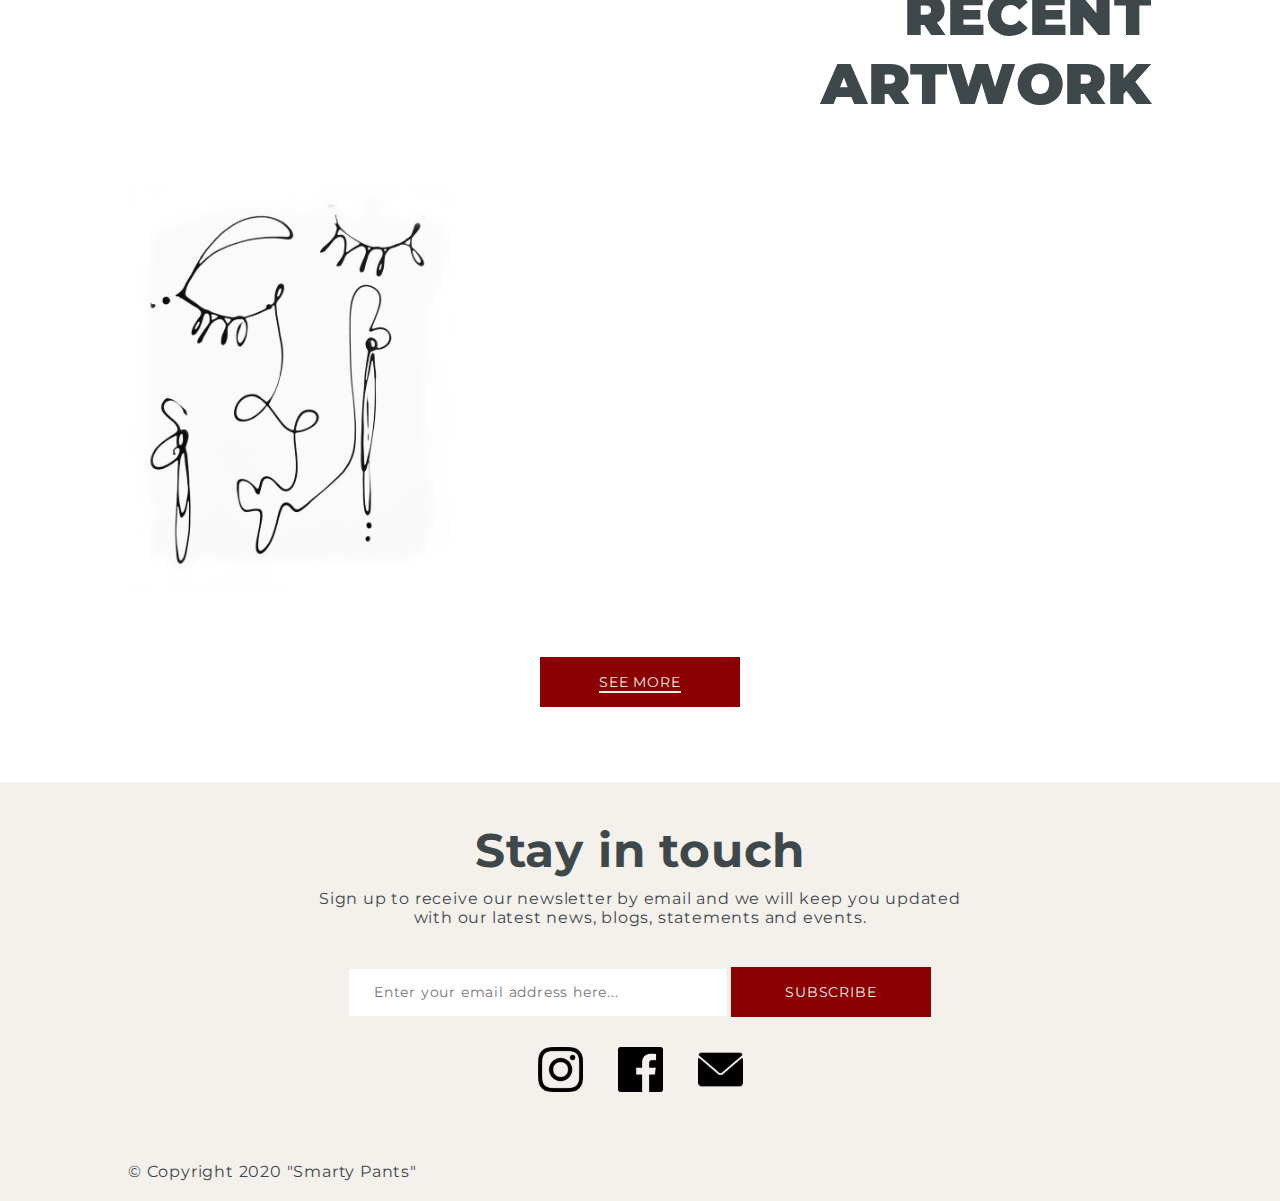
==== commit acf40d28: "Merge pull request #2 from Brunescovici/v" ====
--- a/index.html
+++ b/index.html
@@ -18,9 +18,9 @@
                 <li class="selected">HOME</li>
                 <li><a href="gallery.html">GALLERY</a></li>
                 <li><a href="about.html">ABOUT</a></li>
-                <li><a href="#">CHARITIES</a></li>
+                <li><a href="charities.html">CHARITIES</a></li>
                 <li><a href="#">NEWSLETTER</a></li>
-                <li><a href="#">CONTACT</a></li>
+                <li><a href="contact.html">CONTACT</a></li>
             </ul>
             <img id="shopping_cart" src="res/shopping-cart.png">
         </header>
@@ -42,12 +42,11 @@
             <div class="recentArtwork_cont">
                 <h1>RECENT<br>ARTWORK</h1>
                 <section class="recentArtwork_picCont">
-                    <img src="res/alfred-leung.jpg">
-                    <img src="res/pierrick.jpg">
-                    <img src="res/so-flow.jpg">
-                    <img src="res/toa.jpg">
+<!--                    TEMPLATES HERE-->
+                    <img class="art_pic painting" src="res/pretty_face.jpg">
+                    <p id="noneLeft">None recent artwork.</p>
                 </section>
-                <button><span>SEE MORE</span></button>
+                <button id="seeMoreButton"><span>SEE MORE</span></button>
             </div>
         </main>
         <footer>
@@ -65,4 +64,9 @@
             <p>© Copyright 2020 "Smarty Pants"</p>
         </footer>
     </body>
+    <template>
+        <img class="art_pic" src="">
+    </template>
+
+    <script src="js/scriptHome.js"></script>
 </html>
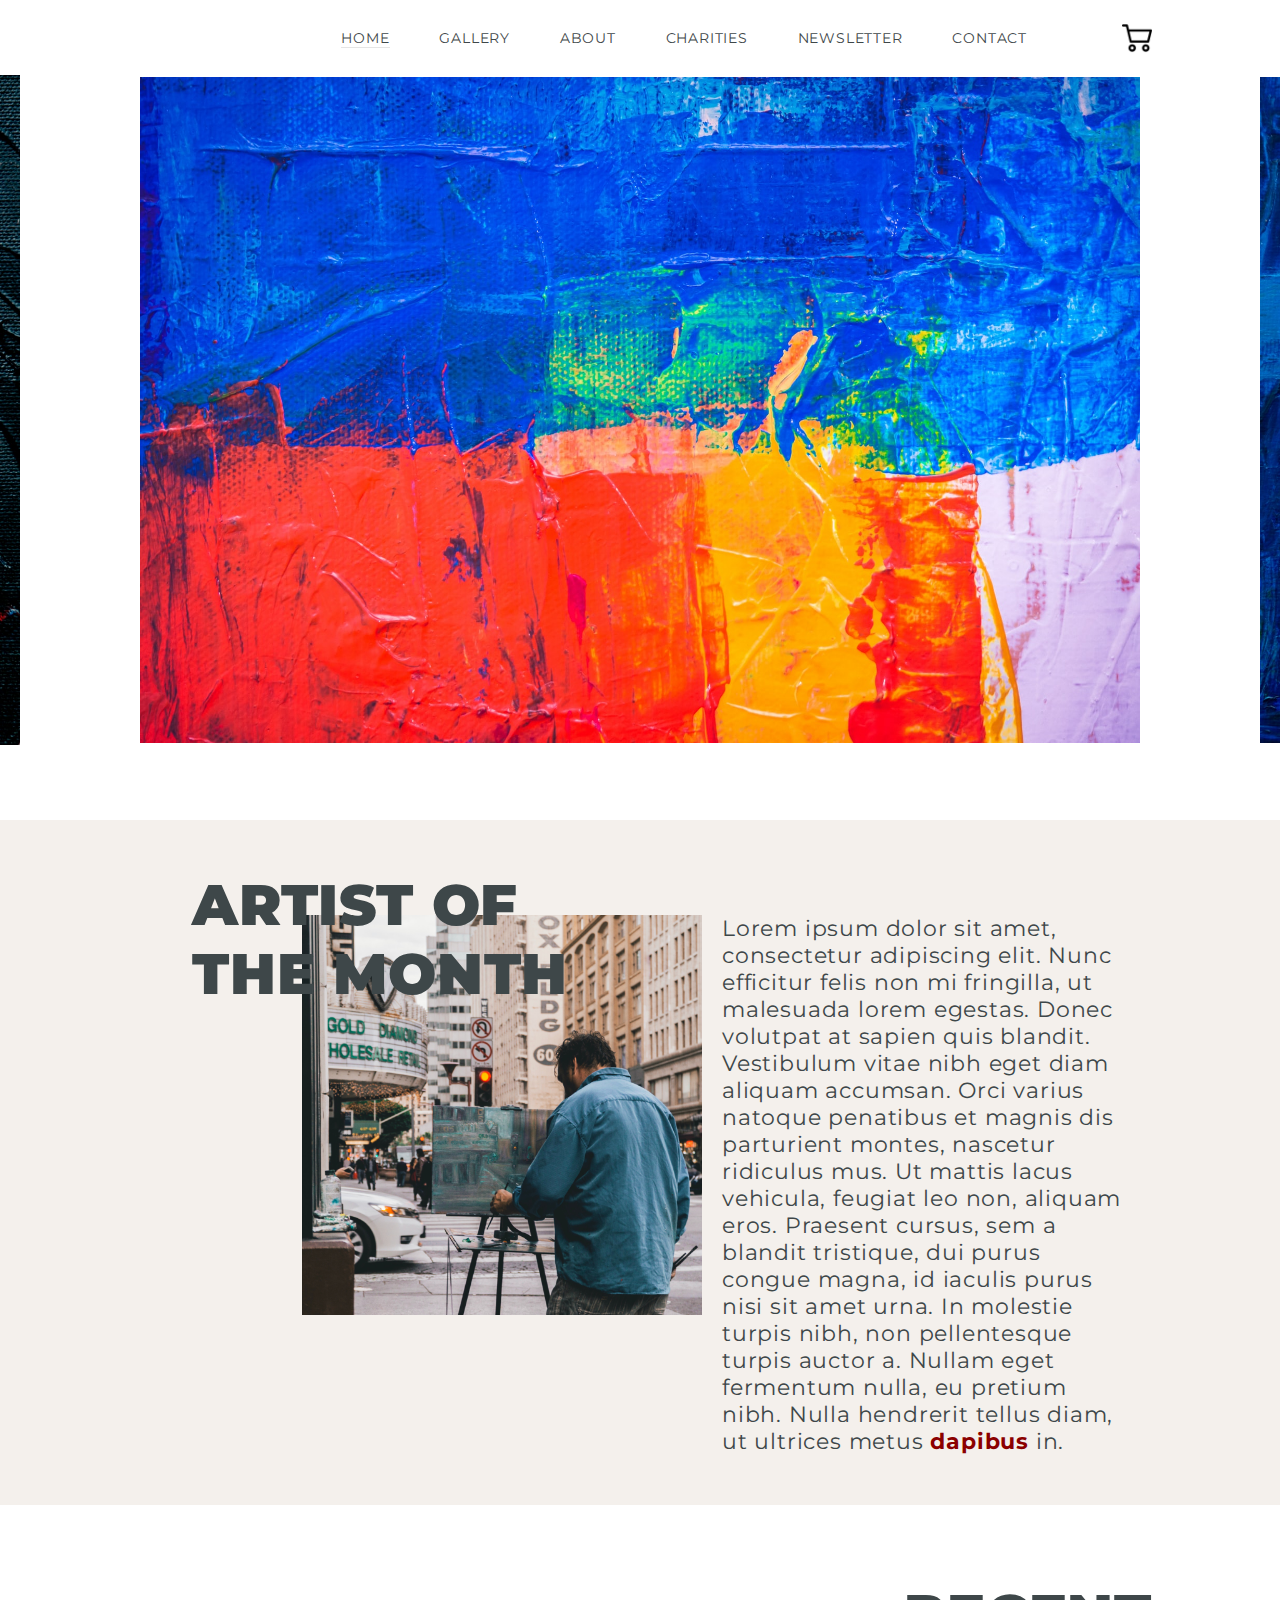
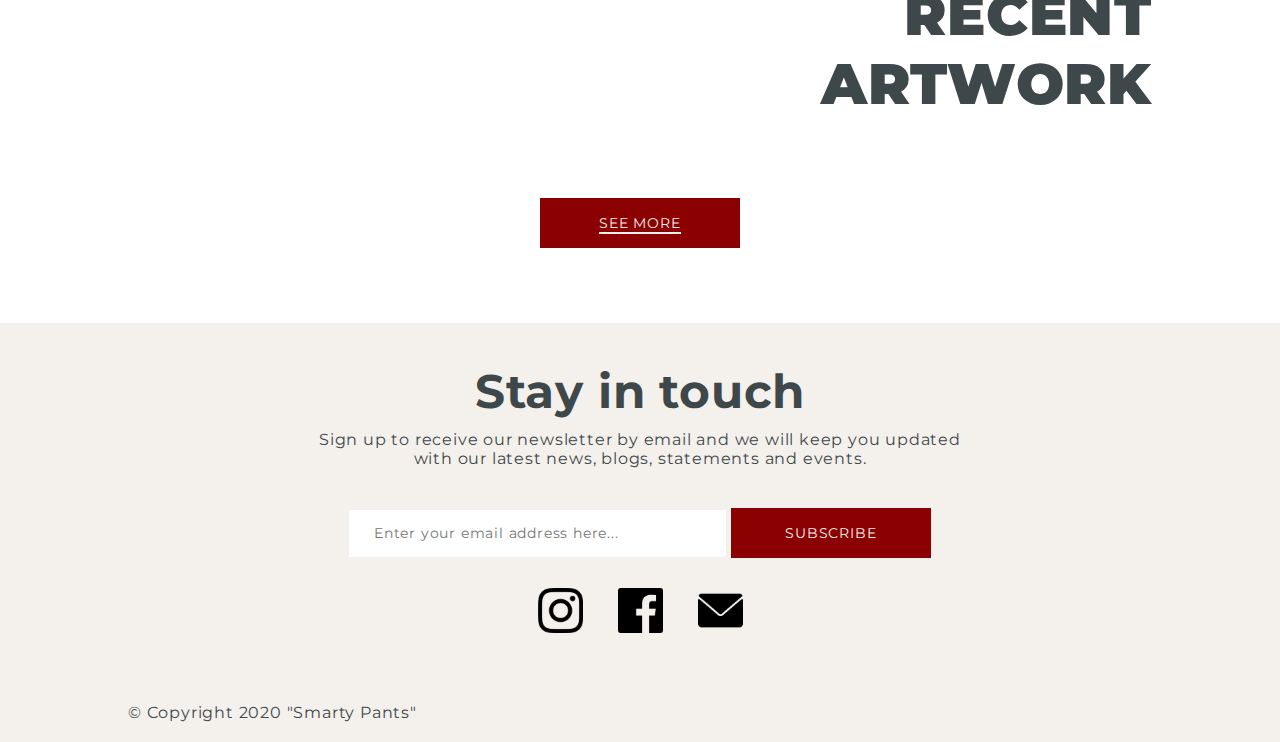
==== commit b769d897: "fetched data from database" ====
--- a/index.html
+++ b/index.html
@@ -6,8 +6,6 @@
         <meta http-equiv="X-UA-Compatible" content = "ie=edge">
         <link rel="stylesheet" href="css/style.css">
         <title> Gallery Heart </title>
-        <meta name="description" content=" Gallery Harts non-profits art webshop charity donation">
-        <meta name="keywords" content="Art, Art print, Artist, Photography, Traditional art, Local artist , Local artist copenhagen, Local artist cph, NGO, Non profit, Non profit art, Charity, Non profit charity, Gallery, Gallery hart, Galleryhart, Gallery heart, Local art gallery, Local art, art print danmark, posters, art posters online, ,wall art posters,art prints københavn ,buy art prints ,art prints dk ,gallery  københavn ,Gallery art, Art shop, Cheap art, Cheap art copenhagen, Affordable art, Affordable art cph, Cheap art cph ">
         <link rel="preconnect" href="https://fonts.gstatic.com">
         <link href="https://fonts.googleapis.com/css2?family=Montserrat:ital,wght@0,100;0,200;0,300;0,400;0,500;0,600;0,700;0,800;0,900;1,100;1,200;1,300;1,400;1,500;1,600;1,700;1,800;1,900&display=swap" rel="stylesheet">
     </head>
@@ -43,7 +41,6 @@
                 <h1>RECENT<br>ARTWORK</h1>
                 <section class="recentArtwork_picCont">
 <!--                    TEMPLATES HERE-->
-                    <img class="art_pic painting" src="res/pretty_face.jpg">
                     <p id="noneLeft">None recent artwork.</p>
                 </section>
                 <button id="seeMoreButton"><span>SEE MORE</span></button>
@@ -64,7 +61,7 @@
             <p>© Copyright 2020 "Smarty Pants"</p>
         </footer>
     </body>
-    <template>
+    <template id="artPics_temp">
         <img class="art_pic" src="">
     </template>
 
--- a/css/style.css
+++ b/css/style.css
@@ -214,54 +214,9 @@
     margin: auto;
 }
 
-
 /* CONTACT PAGE */
 
-.contact_cont {
-    display: flex;
-    justify-content: space-around;
-    padding: 5% 10%;
-}
-
-.contact_cont img {
-    height: 600px;
-    width: auto;
-}
-
-.contact_textCont {
-    display: flex;
-    flex-direction: column;
-    width: 600px;
-}
-
-.contact_textCont h1 {
-    text-align: center;
-    margin-bottom: 70px;
-}
-
-.contact_textCont input {
-    margin-bottom: 20px;
-    font-size: 1em;
-    border: 0px;
-    border-bottom: solid 1px grey;
-    padding-bottom: 5px;
-}
-
-.contact_textCont input:focus {
-    outline: none;
-    background-color: none;
-    border-bottom: solid 1px black;
-}
-
-.contact_textCont textarea {
-    font-size: 1em;
-    height: 100px;
-    margin-bottom: 70px;
-    max-width: 100%;
-    max-height: 200px;
-}
-
-/*
+
 .contact_cont {
     display: flex;
     flex-direction: column;
@@ -338,7 +293,6 @@
     left: 600px;
     padding: 7px;
 }
-*/
 
 /* FOOTER */
 
@@ -703,3 +657,7 @@
     margin: 20px 15%;
     justify-content: space-between;
 }
+
+@media only screen and (max-width: ) {
+
+}
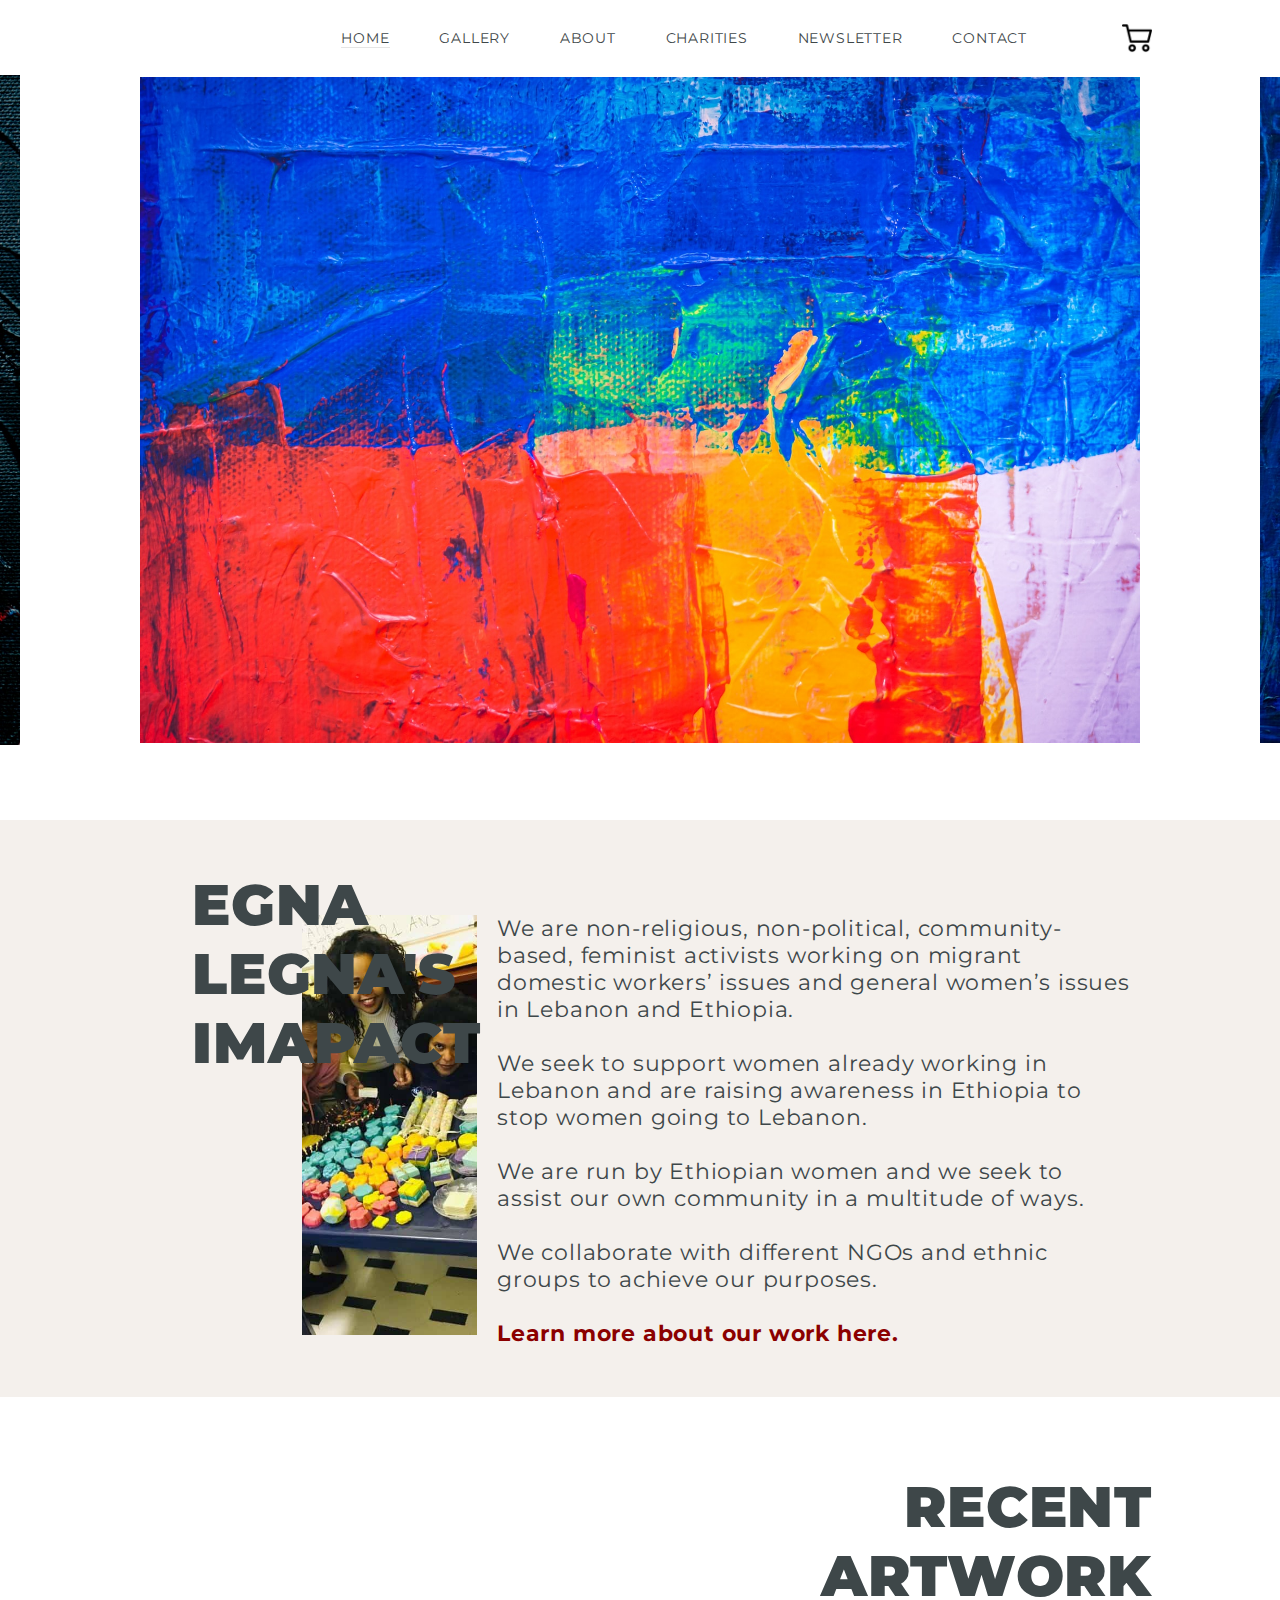
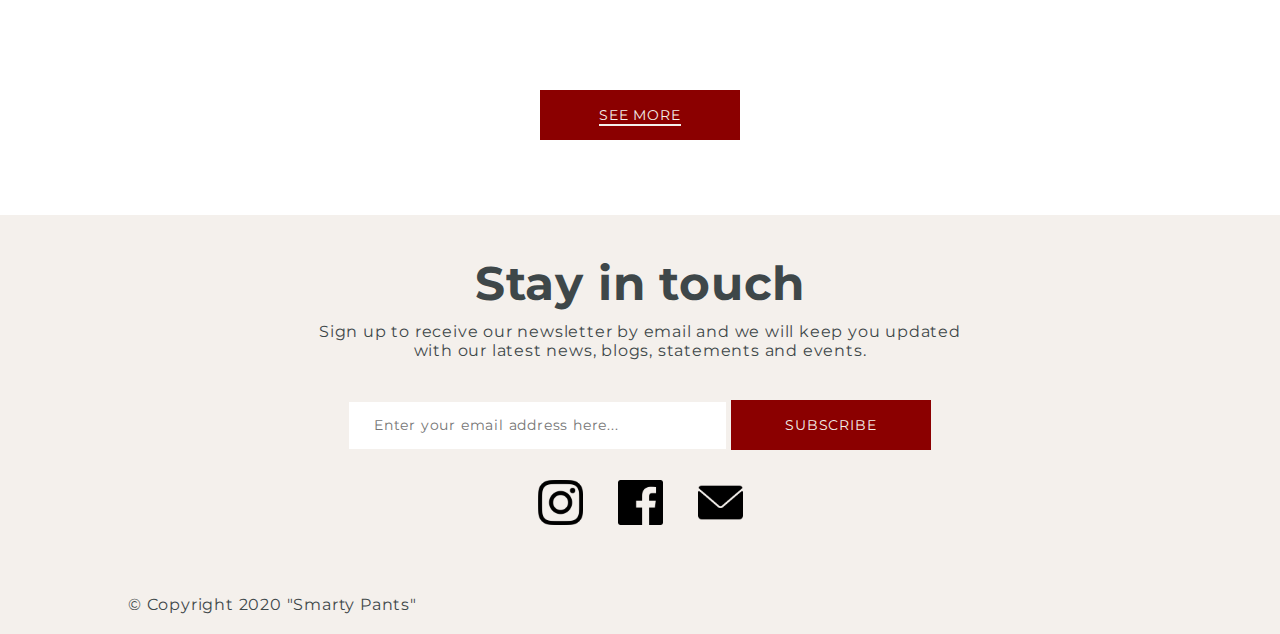
==== commit 34592116: "changed landing page info" ====
--- a/index.html
+++ b/index.html
@@ -6,6 +6,8 @@
         <meta http-equiv="X-UA-Compatible" content = "ie=edge">
         <link rel="stylesheet" href="css/style.css">
         <title> Gallery Heart </title>
+        <meta name="description" content=" Gallery Harts non-profits art webshop charity donation">
+        <meta name="keywords" content="Art, Art print, Artist, Photography, Traditional art, Local artist , Local artist copenhagen, Local artist cph, NGO, Non profit, Non profit art, Charity, Non profit charity, Gallery, Gallery hart, Galleryhart, Gallery heart, Local art gallery, Local art, art print danmark, posters, art posters online, ,wall art posters,art prints københavn ,buy art prints ,art prints dk ,gallery  københavn ,Gallery art, Art shop, Cheap art, Cheap art copenhagen, Affordable art, Affordable art cph, Cheap art cph ">
         <link rel="preconnect" href="https://fonts.gstatic.com">
         <link href="https://fonts.googleapis.com/css2?family=Montserrat:ital,wght@0,100;0,200;0,300;0,400;0,500;0,600;0,700;0,800;0,900;1,100;1,200;1,300;1,400;1,500;1,600;1,700;1,800;1,900&display=swap" rel="stylesheet">
     </head>
@@ -32,10 +34,20 @@
         <main>
             <div class="monthArtist_cont">
                 <div class="monthArtist">
-                    <h1>ARTIST OF<br>THE MONTH</h1>
-                    <img src="res/artistOfTheMonth.jpg">
+                    <h1>EGNA LEGNA'S<br>IMAPACT</h1>
+                    <img src="res/landing_pic.jpg">
                 </div>
-                <p>Lorem ipsum dolor sit amet, consectetur adipiscing elit. Nunc efficitur felis non mi fringilla, ut malesuada lorem egestas. Donec volutpat at sapien quis blandit. Vestibulum vitae nibh eget diam aliquam accumsan. Orci varius natoque penatibus et magnis dis parturient montes, nascetur ridiculus mus. Ut mattis lacus vehicula, feugiat leo non, aliquam eros. Praesent cursus, sem a blandit tristique, dui purus congue magna, id iaculis purus nisi sit amet urna. In molestie turpis nibh, non pellentesque turpis auctor a. Nullam eget fermentum nulla, eu pretium nibh. Nulla hendrerit tellus diam, ut ultrices metus <a href="#">dapibus</a> in.</p>
+                <p>
+                    We are non-religious, non-political, community-based, feminist activists working on migrant domestic workers’ issues and general women’s issues in Lebanon and Ethiopia.
+                    <br><br>
+                    We seek to support women already working in Lebanon and are raising awareness in Ethiopia to stop women going to Lebanon.
+                    <br><br>
+                    We are run by Ethiopian women and we seek to assist our own community in a multitude of ways.
+                    <br><br>
+                    We collaborate with different NGOs and ethnic groups to achieve our purposes.
+                    <br><br>
+                    <a href="#">Learn more about our work here.</a>
+                </p>
             </div>
             <div class="recentArtwork_cont">
                 <h1>RECENT<br>ARTWORK</h1>
--- a/css/style.css
+++ b/css/style.css
@@ -166,7 +166,9 @@
 }
 
 .monthArtist img {
-    width: 400px;
+    width: 100%;
+    height: 420px;
+    object-fit: cover;
 }
 
 .monthArtist_cont p {
@@ -214,9 +216,54 @@
     margin: auto;
 }
 
+
 /* CONTACT PAGE */
 
-
+.contact_cont {
+    display: flex;
+    justify-content: space-around;
+    padding: 5% 10%;
+}
+
+.contact_cont img {
+    height: 600px;
+    width: auto;
+}
+
+.contact_textCont {
+    display: flex;
+    flex-direction: column;
+    width: 600px;
+}
+
+.contact_textCont h1 {
+    text-align: center;
+    margin-bottom: 70px;
+}
+
+.contact_textCont input {
+    margin-bottom: 20px;
+    font-size: 1em;
+    border: 0px;
+    border-bottom: solid 1px grey;
+    padding-bottom: 5px;
+}
+
+.contact_textCont input:focus {
+    outline: none;
+    background-color: none;
+    border-bottom: solid 1px black;
+}
+
+.contact_textCont textarea {
+    font-size: 1em;
+    height: 100px;
+    margin-bottom: 70px;
+    max-width: 100%;
+    max-height: 200px;
+}
+
+/*
 .contact_cont {
     display: flex;
     flex-direction: column;
@@ -293,6 +340,7 @@
     left: 600px;
     padding: 7px;
 }
+*/
 
 /* FOOTER */
 
